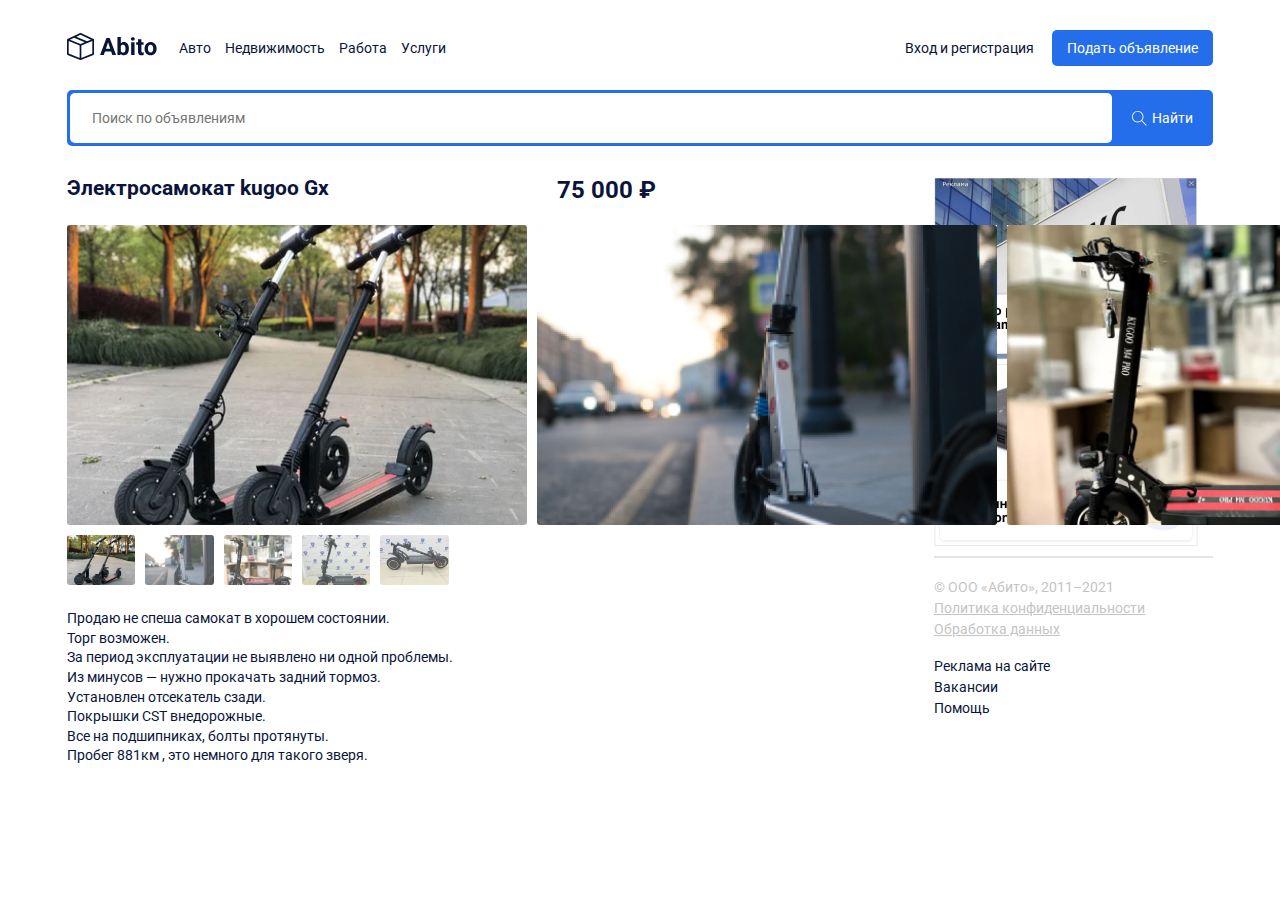
==== single.html @ ec52f511 "Сверстали страницу обьявления" ====
<!DOCTYPE html>
<html lang="en">

<head>
	<meta charset="UTF-8">
	<meta name="viewport" content="width=device-width, initial-scale=1.0">
	<title>Abito - доска обьявлений</title>
	<link rel="preconnect" href="https://fonts.googleapis.com">
	<link rel="preconnect" href="https://fonts.gstatic.com" crossorigin>
	<link href="https://fonts.googleapis.com/css2?family=Roboto:wght@400;700&display=swap" rel="stylesheet">
	<link rel="stylesheet" href="https://unpkg.com/swiper/swiper-bundle.min.css" />
	<link rel="stylesheet" href="css/normalize.css">

	<link rel="stylesheet" href="css/style.css">
</head>

<body>
	<header class="header container">
		<div class="navbar">
			<a href="index.html" class="logo">
				<img src="img/logo.svg" alt="logo Abito" class="logo-image">
			</a>
			<nav class="navbar-menu">
				<ul class="menu">
					<li class="menu-item">
						<a href="#" class="menu-link">Авто</a>
					</li>
					<li class="menu-item">
						<a href="#" class="menu-link">Недвижимость</a>
					</li>
					<li class="menu-item">
						<a href="#" class="menu-link">Работа</a>
					</li>
					<li class="menu-item">
						<a href="#" class="menu-link">Услуги</a>
					</li>
				</ul>
			</nav>

			<div class="button-group">
				<a href="#" class="button button-link">Вход и регистрация</a>
				<a href="#" class="button button-primary">Подать объявление</a>
			</div>
			<!-- /.button-group -->

		</div>
		<!-- /.navbar -->
		<div class="search-panel">
			<input type="search" class="search-input" placeholder="Поиск по объявлениям">
			<button class="search-button">
				<svg class="search-icon" width="15" height="15" viewBox="0 0 15 15" fill="none" xmlns="http://www.w3.org/2000/svg">
<g clip-path="url(#clip0)">
<path d="M14.6506 14.0012L10.0862 9.43675C10.9465 8.43352 11.4706 7.13293 11.4706 5.71058C11.4706 2.54822 8.89765 -0.0247192 5.7353 -0.0247192C4.20353 -0.0247192 2.76265 0.571751 1.67824 1.6544C0.595589 2.73793 -0.000881376 4.17881 9.77541e-07 5.71058C9.77541e-07 8.87293 2.57294 11.4459 5.7353 11.4459C7.15765 11.4459 8.45912 10.9218 9.46235 10.0615L14.0268 14.6259L14.6506 14.0012ZM5.7353 10.5635C3.06 10.5635 0.882354 8.38675 0.882354 5.71058C0.881472 4.41352 1.38618 3.19499 2.30294 2.2791C3.21882 1.36234 4.43824 0.857634 5.7353 0.857634C8.41059 0.857634 10.5882 3.0344 10.5882 5.71058C10.5882 8.38587 8.41059 10.5635 5.7353 10.5635Z" fill="white"/>
</g>
<defs>
<clipPath id="clip0">
<rect width="15" height="15" fill="white"/>
</clipPath>
</defs>
</svg>

				<span class="search-button-text">Найти</span>
			</button>
		</div>
		<!-- /.search-panel -->
	</header>
	<div class="page-content container">
		<main class="main main-single">
			<div class="content">
				<h2 class="page-title">Электросамокат kugoo Gx</h2>
				<!-- Слайдер -->
					<div class="swiper-container mySwiper2">
						<div class="swiper-wrapper">
						  <div class="swiper-slide">
							<img src="img/kugo1.jpg" />
						  </div>
						  <div class="swiper-slide">
							<img src="img/kugo3.jpg" />
						  </div>
						  <div class="swiper-slide">
							<img src="img/kugo4.jpg" />
						  </div>
						  <div class="swiper-slide">
							<img src="img/kugo5.jpg" />
						  </div>
						  <div class="swiper-slide">
							<img src="img/kugo6.jpg" />
						  </div>
						  
						</div>
					  </div>
					  <div thumbsSlider="" class="swiper-container mySwiper">
						<div class="swiper-wrapper">
						  <div class="swiper-slide">
							<img src="img/kugo1.jpg" />
						  </div>
						  <div class="swiper-slide">
							<img src="img/kugo3.jpg" />
						  </div>
						  <div class="swiper-slide">
							<img src="img/kugo4.jpg" />
						  </div>
						  <div class="swiper-slide">
							<img src="img/kugo5.jpg" />
						  </div>
						  <div class="swiper-slide">
							<img src="img/kugo6.jpg" />
						  </div>
						  
						</div>
					  </div>
  					
				<div class="content-text">
					<p>Продаю не спеша самокат в хорошем состоянии. <br>
						Торг возможен. <br>
						За период эксплуатации не выявлено ни одной проблемы. <br>
						Из минусов — нужно прокачать задний тормоз. <br>
						Установлен отсекатель сзади. <br>
						Покрышки CST внедорожные. <br>
						Все на подшипниках, болты протянуты. <br>
						Пробег 881км , это немного для такого зверя. <br>
					</p>
				</div>
				<!-- /.content-text -->

			</div>
			<!-- /.content -->
				<div class="author">
					<string class="single-price">75 000 ₽</string>
					<!-- /.single-price -->
					<div class="author-wrapper">
						<div class="author-info">
							<span class="author-name">Михаил Воробьев</span>
							<div class="rating">
								<svg width="10" height="10" viewBox="0 0 10 10" fill="none" xmlns="http://www.w3.org/2000/svg">
									<path d="M9.97393 3.83595C9.90847 3.63346 9.72887 3.48965 9.51639 3.4705L6.63011 3.20842L5.4888 0.537072C5.40465 0.341297 5.21299 0.214569 5.00005 0.214569C4.78711 0.214569 4.59545 0.341297 4.5113 0.53753L3.36999 3.20842L0.483257 3.4705C0.271154 3.4901 0.0920116 3.63346 0.0261682 3.83595C-0.0396751 4.03844 0.0211327 4.26054 0.181583 4.40054L2.36326 6.31389L1.71994 9.14775C1.67286 9.35612 1.75374 9.5715 1.92662 9.69647C2.01955 9.76361 2.12827 9.79779 2.23791 9.79779C2.33244 9.79779 2.42621 9.77231 2.51036 9.72195L5.00005 8.23396L7.48882 9.72195C7.67094 9.83152 7.90052 9.82152 8.07302 9.69647C8.24598 9.57112 8.32678 9.35566 8.27971 9.14775L7.63638 6.31389L9.81806 4.40093C9.97851 4.26054 10.0398 4.03882 9.97393 3.83595Z" fill="#FFC107"/>
									<g clip-path="url(#clip0)">			
									</g>
									<defs>
									<clipPath id="clip0">
									<rect width="10" height="10" fill="white"/>
									</clipPath>
									</defs>
									</svg>
									<svg width="10" height="10" viewBox="0 0 10 10" fill="none" xmlns="http://www.w3.org/2000/svg">
									<g clip-path="url(#clip0)">
									<path d="M9.97393 3.83595C9.90847 3.63346 9.72887 3.48965 9.51639 3.4705L6.63011 3.20842L5.4888 0.537072C5.40465 0.341297 5.21299 0.214569 5.00005 0.214569C4.78711 0.214569 4.59545 0.341297 4.5113 0.53753L3.36999 3.20842L0.483257 3.4705C0.271154 3.4901 0.0920116 3.63346 0.0261682 3.83595C-0.0396751 4.03844 0.0211327 4.26054 0.181583 4.40054L2.36326 6.31389L1.71994 9.14775C1.67286 9.35612 1.75374 9.5715 1.92662 9.69647C2.01955 9.76361 2.12827 9.79779 2.23791 9.79779C2.33244 9.79779 2.42621 9.77231 2.51036 9.72195L5.00005 8.23396L7.48882 9.72195C7.67094 9.83152 7.90052 9.82152 8.07302 9.69647C8.24598 9.57112 8.32678 9.35566 8.27971 9.14775L7.63638 6.31389L9.81806 4.40093C9.97851 4.26054 10.0398 4.03882 9.97393 3.83595Z" fill="#FFC107"/>
									</g>
									<defs>
									<clipPath id="clip0">
									<rect width="10" height="10" fill="white"/>
									</clipPath>
									</defs>
									</svg>
									<svg width="10" height="10" viewBox="0 0 10 10" fill="none" xmlns="http://www.w3.org/2000/svg">
									<g clip-path="url(#clip0)">
									<path d="M9.97393 3.83595C9.90847 3.63346 9.72887 3.48965 9.51639 3.4705L6.63011 3.20842L5.4888 0.537072C5.40465 0.341297 5.21299 0.214569 5.00005 0.214569C4.78711 0.214569 4.59545 0.341297 4.5113 0.53753L3.36999 3.20842L0.483257 3.4705C0.271154 3.4901 0.0920116 3.63346 0.0261682 3.83595C-0.0396751 4.03844 0.0211327 4.26054 0.181583 4.40054L2.36326 6.31389L1.71994 9.14775C1.67286 9.35612 1.75374 9.5715 1.92662 9.69647C2.01955 9.76361 2.12827 9.79779 2.23791 9.79779C2.33244 9.79779 2.42621 9.77231 2.51036 9.72195L5.00005 8.23396L7.48882 9.72195C7.67094 9.83152 7.90052 9.82152 8.07302 9.69647C8.24598 9.57112 8.32678 9.35566 8.27971 9.14775L7.63638 6.31389L9.81806 4.40093C9.97851 4.26054 10.0398 4.03882 9.97393 3.83595Z" fill="#FFC107"/>
									</g>
									<defs>
									<clipPath id="clip0">
									<rect width="10" height="10" fill="white"/>
									</clipPath>
									</defs>
									</svg>
									<svg width="10" height="10" viewBox="0 0 10 10" fill="none" xmlns="http://www.w3.org/2000/svg">
									<g clip-path="url(#clip0)">
									<path d="M9.97393 3.83595C9.90847 3.63346 9.72887 3.48965 9.51639 3.4705L6.63011 3.20842L5.4888 0.537072C5.40465 0.341297 5.21299 0.214569 5.00005 0.214569C4.78711 0.214569 4.59545 0.341297 4.5113 0.53753L3.36999 3.20842L0.483257 3.4705C0.271154 3.4901 0.0920116 3.63346 0.0261682 3.83595C-0.0396751 4.03844 0.0211327 4.26054 0.181583 4.40054L2.36326 6.31389L1.71994 9.14775C1.67286 9.35612 1.75374 9.5715 1.92662 9.69647C2.01955 9.76361 2.12827 9.79779 2.23791 9.79779C2.33244 9.79779 2.42621 9.77231 2.51036 9.72195L5.00005 8.23396L7.48882 9.72195C7.67094 9.83152 7.90052 9.82152 8.07302 9.69647C8.24598 9.57112 8.32678 9.35566 8.27971 9.14775L7.63638 6.31389L9.81806 4.40093C9.97851 4.26054 10.0398 4.03882 9.97393 3.83595Z" fill="#FFC107"/>
									</g>
									<defs>
									<clipPath id="clip0">
									<rect width="10" height="10" fill="white"/>
									</clipPath>
									</defs>
									</svg>
									<svg width="10" height="10" viewBox="0 0 10 10" fill="none" xmlns="http://www.w3.org/2000/svg">
										<g clip-path="url(#clip0)">
										<path d="M9.97393 3.83595C9.90847 3.63346 9.72887 3.48965 9.51639 3.4705L6.63011 3.20842L5.4888 0.537072C5.40465 0.341297 5.21299 0.214569 5.00005 0.214569C4.78711 0.214569 4.59545 0.341297 4.5113 0.53753L3.36999 3.20842L0.483257 3.4705C0.271154 3.4901 0.0920116 3.63346 0.0261682 3.83595C-0.0396751 4.03844 0.0211327 4.26054 0.181583 4.40054L2.36326 6.31389L1.71994 9.14775C1.67286 9.35612 1.75374 9.5715 1.92662 9.69647C2.01955 9.76361 2.12827 9.79779 2.23791 9.79779C2.33244 9.79779 2.42621 9.77231 2.51036 9.72195L5.00005 8.23396L7.48882 9.72195C7.67094 9.83152 7.90052 9.82152 8.07302 9.69647C8.24598 9.57112 8.32678 9.35566 8.27971 9.14775L7.63638 6.31389L9.81806 4.40093C9.97851 4.26054 10.0398 4.03882 9.97393 3.83595Z" fill="#FFC107"/>
										</g>
										<defs>
										<clipPath id="clip0">
										<rect width="10" height="10" fill="white"/>
										</clipPath>
										</defs>
										</svg>
								<span class="rating-counter">5 отзывов</span>
							</div>
								<span class="author-status">Частное лицо</span>
						</div>
						<img src="img/avatar.jpg" alt="" class="author-avatar">
					</div>
					<!-- /.author-wrapper -->
					<div class="button-group">
						<button class="button button-block button-primary">Показать телефон</button>
						<button class="button button-block button-success">Написать сообщение</button>
					</div>
					<!-- /.button-group -->
				</div>
				<!-- /.avtor -->
	
		</main>
		<aside class="sidebar">
			<a href="#">
				<img src="img/banner.jpg" alt="">
			</a>
			<a href="#">
				<img src="img/banner2.jpg" alt="">
			</a>
			
			<!-- /.service -->
			<hr color="#E5E5E5">
			<footer class="footer">
				<p class="footer-text">© ООО «Абито», 2011–2021</p>
				<ul class="footer-menu">
					<li class="footer-menu-item">
						<a href="#" class="footer-text">Политика конфиденциальности</a>
					</li>
					<li class="footer-menu-item">
						<a href="#" class="footer-text">Обработка данных</a>
					</li>
				</ul>

				<ul class="footer-menu">
					<li class="footer-menu-item">
						<a href="#" class="footer-link">Реклама на сайте</a>
					</li>
					<li class="footer-menu-item">
						<a href="#" class="footer-link">Вакансии</a>
					</li>
					<li class="footer-menu-item">
						<a href="#" class="footer-link">Помощь</a>
					</li>
				</ul>
			</footer>
		</aside>
	</div>
	<script src="https://unpkg.com/swiper/swiper-bundle.min.js"></script>
	<script src="js/main.js"></script>
</body>

</html>
---- css/style.css ----
body {
    font-family: 'Roboto', sans-serif;
    font-size: 14px;
    color: #0A143A;
}
.container{
    max-width: 1146px;
    margin: auto;
}

header {
    padding-top: 30px;
    padding-bottom: 30px;
    margin-bottom: 12px;
}


.navbar {
    display: flex;
    align-items: center;
    justify-content: space-between;
    margin-bottom: 24px;
}

.navbar-menu {
    margin-right: auto;
}

.menu {
    margin: 0;
    padding-left: 22px;
    padding-right: 22px;
    display: flex;
    list-style: none;
}

.menu-item:not(:last-child) {
    margin-right: 14px;
}

.menu-link {
    color: inherit;
    text-decoration: none;
}

.button {
    text-decoration: none;
    display: inline-block;
    cursor: pointer;
    padding: 10px 15px;
}

.button-link {
    color: inherit;
}

.button-primary {
    background: #256EEB;
    border-radius: 5px;
    color: white;
}

.search-panel {
    height: 50px;
    background: #256EEB;
    border-radius: 5px;
    display: flex;
    padding: 3px;
}

.search-input {
    flex-grow: 1;
    background: #FFFFFF;
    border-radius: 5px;
    border: none;
    padding-left: 22px;
    padding-right: 22px;
}

.search-button {
    background: #256EEB;
    border: none;
    color: white;
    padding-left: 20px;
    padding-right: 17px;
    display: flex;
    align-items: center;
    cursor: pointer;
}

.search-button-text {
    margin-left: 5px;
}

.page-content {
    display: grid;
    grid-template-columns: 9fr 3fr;
    grid-column-gap: 30px;
}
.card-image{
    border-radius: 10px;
    width: 264px;
    height: 178px;
    object-fit: cover;
}
.cards{
    display: flex;
    flex-wrap: wrap;
}
.card{
    margin-bottom: 20px;
    max-width: 264px;
}
.card:not(:nth-child(3n)){
    margin-right: 20px;
}
.card-title{
    font-size: 16px;
    line-height: 19px;
    color: #256EEB;
    margin-top: 12px;
    margin-bottom: 5px;
}
.card-header{
    display: flex;
    justify-content: space-between;
    align-items: center;
}
.like{
    background: #fff;
    border: none;
    cursor: pointer;
    margin-left: 15px;
}
.card-price{
    font-size: 16px;
    line-height: 19px;
    margin-bottom: 10px;
    display: block;
}
.card-text{
    font-size: 14px;
    line-height: 16px;
    color: #C4C4C4;
    margin-bottom: 4px;
    margin-top: 0;
}
.card-link{
    text-decoration: none;
}
.sidebar .page-title{
    font-size: 18px;
    line-height: 21px;
}
.service{
    margin-bottom: 25px;
}
.service-title{
    font-weight: bold;
    font-size: 14px;
    line-height: 16px;
    margin-top: 7px;
    margin-bottom: 5px;
}
.service-text{
    font-size: 14px;
    line-height: 16px;
    max-width: 217px;
}
.footer-text{
    display: inline-block;
    font-size: 14px;
    line-height: 16px;
    color: #C4C4C4;
    margin-bottom: 5px;
}
.footer-menu{
    margin: 0;
    padding: 0;
    list-style: none;
    margin-bottom: 16px;
}
.footer-link{
    color: inherit;
    text-decoration: none;
    display: inline-block;
    margin-bottom: 5px;
}
.main-single{
    display: flex;
    align-items: flex-start;
}
.content{
    max-width: 460px;
    margin-right: 30px;
}
.swiper-image{
    width: 100%;
    border-radius: 5px;
}
  .swiper-container {
      width: 100%;
      height: 100%;
  }

  .swiper-slide {
      text-align: center;
      font-size: 18px;
      background: #fff;

      /* Center slide text vertically */
      display: -webkit-box;
      display: -ms-flexbox;
      display: -webkit-flex;
      display: flex;
      -webkit-box-pack: center;
      -ms-flex-pack: center;
      -webkit-justify-content: center;
      justify-content: center;
      -webkit-box-align: center;
      -ms-flex-align: center;
      -webkit-align-items: center;
      align-items: center;
  }

  .swiper-slide img {
      display: block;
      width: 100%;
      height: 100%;
      object-fit: cover;
  }



  .swiper-container {
      width: 100%;
      height: 300px;
      margin-left: auto;
      margin-right: auto;
  }

  .swiper-slide {
      background-size: cover;
      background-position: center;
  }

  .mySwiper2 {
      width: 100%;
      border-radius: 10px;
  }

  .mySwiper {
      height: 20%;
      box-sizing: border-box;
      padding: 10px 0;
  }

  .mySwiper .swiper-slide {
      width: 25%;
      height: 50px;
      opacity: 0.7;
      border-radius: 10px;
  }

  .mySwiper .swiper-slide-thumb-active {
      opacity: 1;
  }

  .swiper-slide img {
      display: block;
      width: 100%;
      height: 100%;
      object-fit: cover;
      border-radius: 3px;
  }
  .content-text{
      font-size: 14px;
      line-height: 140%;
  }
  .author{
    min-width: 264px;
  }
  .author-wrapper{
    display: flex;
    align-items: center;
    justify-content: space-between;
    margin-top: 25px;
    margin-bottom: 30px;
  }
  .author-avatar{
      width: 50px;
      height: 50px;
      object-fit: cover;
      border-radius: 50%;
  }
  .author-name{
      font-weight: bold;
      font-size: 14px;
      line-height: 16px;
      display: block;
      margin-bottom: 4px;
  }
  .rating{
    margin-bottom: 5px;
  }
  .rating-counter{
    margin-left: 10px;
    opacity: 0.5;
  }
  .author-status{
      font-size: 12px;
      line-height: 14px;
  }
  .button-block{
      width: 100%;
      height: 54px;
      display: block;
      margin-bottom: 14px;
      border: none;
  }
  .button-success{
      background: #14B4BE;
      color: white;
      border-radius: 5px;
  }
  .single-price{
      font-weight: bold;
      font-size: 24px;
      line-height: 28px;
      margin-top: 0;
      margin-bottom: 25px;
      display: block;
  }
  .page-title{
      margin-top: 0;
      margin-bottom: 25px;
  }
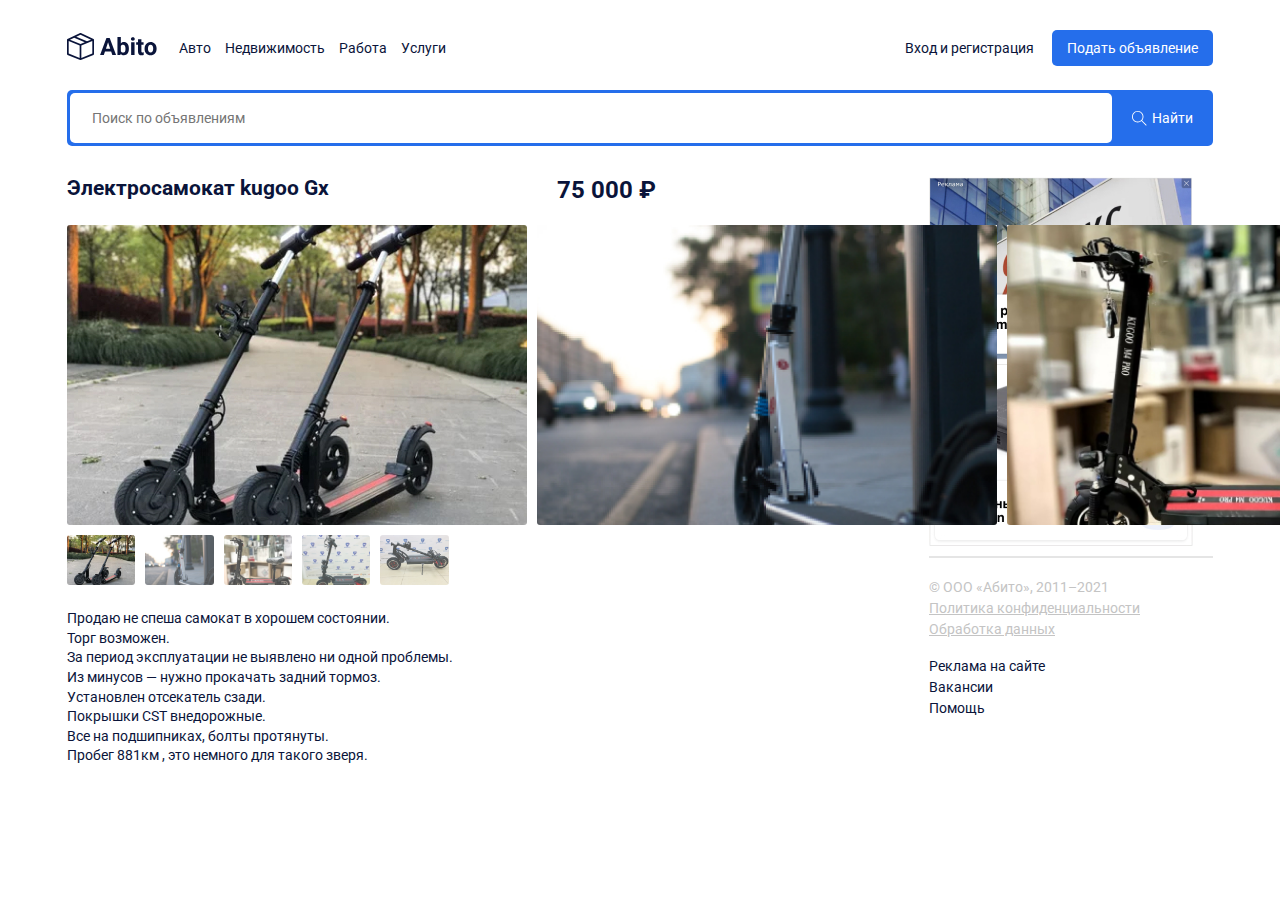
==== commit 10edac42: "Add files via upload" ====
--- a/single.html
+++ b/single.html
@@ -20,7 +20,14 @@
 			<a href="index.html" class="logo">
 				<img src="img/logo.svg" alt="logo Abito" class="logo-image">
 			</a>
-			<nav class="navbar-menu">
+			<div class="navbar-panel">
+				<button class="close-menu">
+					<svg width="22" height="22" viewBox="0 0 7 8" fill="none" xmlns="http://www.w3.org/2000/svg">
+						<path d="M0.5 1L6.5 7M0.5 7L6.5 1" stroke="black"/>
+					</svg>
+				</button>
+				
+				<nav class="navbar-menu">
 				<ul class="menu">
 					<li class="menu-item">
 						<a href="#" class="menu-link">Авто</a>
@@ -35,13 +42,22 @@
 						<a href="#" class="menu-link">Услуги</a>
 					</li>
 				</ul>
-			</nav>
-
+				</nav>
+				
 			<div class="button-group">
 				<a href="#" class="button button-link">Вход и регистрация</a>
 				<a href="#" class="button button-primary">Подать объявление</a>
 			</div>
+			</div>
 			<!-- /.button-group -->
+			<button class="menu-button">
+				<svg width="30" height="30" viewBox="0 0 30 30" fill="none" xmlns="http://www.w3.org/2000/svg">
+					<path d="M0.937476 9.37501H29.0624C29.58 9.37501 29.9999 8.95498 29.9999 8.43754C29.9999 7.92002 29.5799 7.50006 29.0624 7.50006H0.937476C0.419955 7.50006 0 7.92009 0 8.43754C0 8.95498 0.420033 9.37501 0.937476 9.37501Z" fill="black"/>
+					<path d="M29.0624 14.0626H0.937476C0.419955 14.0626 0 14.4826 0 15C0 15.5175 0.420033 15.9375 0.937476 15.9375H29.0624C29.58 15.9375 29.9999 15.5175 29.9999 15C29.9999 14.4826 29.58 14.0626 29.0624 14.0626Z" fill="black"/>
+					<path d="M29.0625 20.625H10.3125C9.79495 20.625 9.375 21.0451 9.375 21.5625C9.375 22.08 9.79503 22.5 10.3125 22.5H29.0625C29.58 22.5 29.9999 22.0799 29.9999 21.5625C30 21.045 29.58 20.625 29.0625 20.625Z" fill="black"/>
+					</svg>
+			</button>
+			<!-- /.menu-button -->
 
 		</div>
 		<!-- /.navbar -->
@@ -64,7 +80,7 @@
 		</div>
 		<!-- /.search-panel -->
 	</header>
-	<div class="page-content container">
+	<div class="page-content container single-page-content">
 		<main class="main main-single">
 			<div class="content">
 				<h2 class="page-title">Электросамокат kugoo Gx</h2>
@@ -200,10 +216,10 @@
 		</main>
 		<aside class="sidebar">
 			<a href="#">
-				<img src="img/banner.jpg" alt="">
+				<img class="banner-img" src="img/banner.jpg" alt="">
 			</a>
 			<a href="#">
-				<img src="img/banner2.jpg" alt="">
+				<img class="banner-img" src="img/banner2.jpg" alt="">
 			</a>
 			
 			<!-- /.service -->
--- a/css/style.css
+++ b/css/style.css
@@ -20,6 +20,12 @@
     align-items: center;
     justify-content: space-between;
     margin-bottom: 24px;
+}
+
+.navbar-panel {
+    flex-grow: 1;
+    display: flex;
+    align-items: center;
 }
 
 .navbar-menu {
@@ -95,7 +101,7 @@
 .page-content {
     display: grid;
     grid-template-columns: 9fr 3fr;
-    grid-column-gap: 30px;
+    grid-column-gap: 10px;
 }
 .card-image{
     border-radius: 10px;
@@ -109,9 +115,7 @@
 }
 .card{
     margin-bottom: 20px;
-    max-width: 264px;
-}
-.card:not(:nth-child(3n)){
+    width: 264px;
     margin-right: 20px;
 }
 .card-title{
@@ -334,4 +338,146 @@
   .page-title{
       margin-top: 0;
       margin-bottom: 25px;
-  }+  }
+  .menu-button{
+      background: #fff;
+      border: none;
+      cursor: pointer;
+      display: none;
+  }
+  .close-menu{
+      display: none;
+  }
+  @media (max-width: 1200px) {
+      .container{
+          max-width: 960px;
+      }
+      .card{
+          width: 45%;
+      }
+      .card-image{
+          width: 100%;
+          height: 200px;
+      }
+      .content {
+          max-width: 360px;
+      }
+      .author {
+          min-width: 214px;
+      }
+  }
+  @media (max-width: 992px) {
+      .container{
+          max-width: 740px;
+      }
+      .card-image {
+          height: 150px;
+      }
+      aside.sidebar {
+          width: 200px;
+      }
+      .banner-img {
+          width: 200px;
+      }
+      .content {
+          max-width: 300px;
+          margin-right: 15px;
+      }
+  }
+   @media (max-width: 768px) {
+       .menu-button {
+           display: block;
+       }
+    .navbar-panel {
+        position: fixed;
+        right: 0;
+        top: 0;
+        width: 100%;
+        height: 100%;
+        background: #fff;
+        z-index: 2;
+        flex-direction: column;
+        align-items: center;
+        justify-content: center;
+        transition: transform 0.2s, opacity 0.2s;
+        transform: translateX(100%); /* убрали меню в сторону*/
+        opacity: 0;
+    }
+    .close-menu{
+        display: block;
+        position: absolute;
+        right: 30px;
+        top: 30px;
+        cursor: pointer;
+        background: #fff;
+        border: none;
+    }
+    .is-open{
+        transform: translateX(0%); /* убрали меню в сторону*/
+        opacity: 1;
+    }
+    .navbar-menu{
+        margin-left: auto;
+    }
+    .menu{
+        flex-direction: column;
+        align-items: center;
+        justify-content: center;
+    }
+    .menu-item{
+        margin-bottom: 10px;
+    }
+    .menu-item:not(:last-child) {
+        margin-right: 0;
+
+    }
+    .button-group{
+        display: flex;
+        flex-direction: column;
+        align-items: center;
+        justify-content: center;
+    }
+       
+    .container{
+        max-width: 560px;
+    }
+    .card{
+        width: 100%;
+    }
+    .card-image{
+        height: 200px;
+    }
+    .page-content {
+        grid-template-columns: 8fr 4fr;
+    }
+    .single-page-content{
+        grid-template-columns: 12fr;
+    }
+    aside.sidebar {
+        width: 100%;
+    }
+   }
+     @media (max-width: 576px) {
+         .container{
+             width: 90%;
+         }
+          .page-content {
+              grid-template-columns: 12fr;
+          }
+          .card{
+              margin-right: 0;
+          }
+          .card-image{
+              height: 250px;
+          }
+          .search-button-text{
+              display: none;
+          }
+          .main-single {
+              flex-direction: column;
+              align-items: center;
+          }
+          .author {
+              min-width: 100%;
+          }
+     }